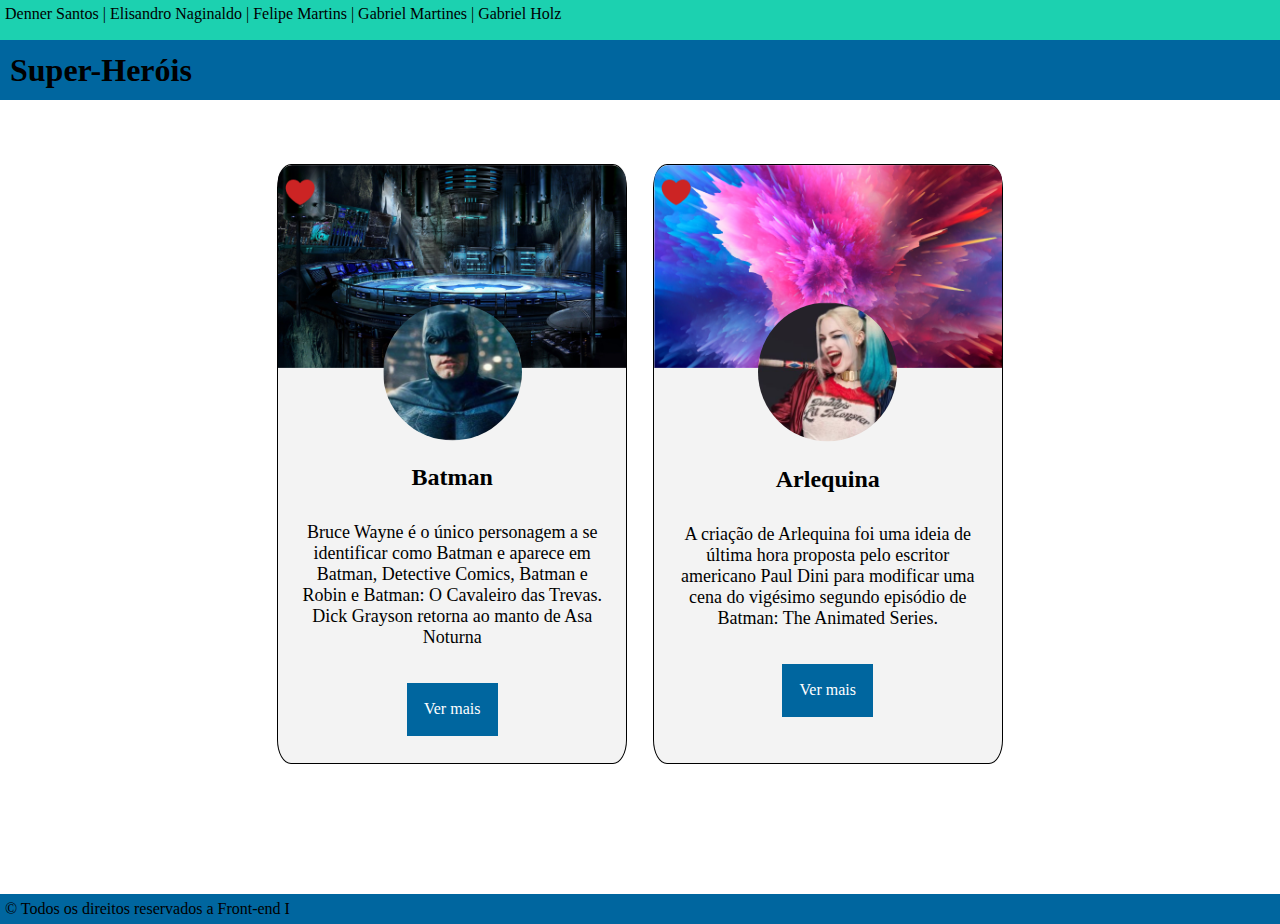
==== index.html @ 8ac059e4 "envio de nomes" ====
<!DOCTYPE html>
<html lang="en">

<head>
  <meta charset="UTF-8">
  <meta http-equiv="X-UA-Compatible" content="IE=edge">
  <meta name="viewport" content="width=device-width, initial-scale=1.0">
  <title>Super-Heróis</title>
  <link rel="stylesheet" href="./css/style.css">
</head>

<body>
  <section class="area__desconto"><span>Denner Santos | Elisandro Naginaldo | Felipe Martins | Gabriel Martines | Gabriel Holz</span></section>
  <header class="cabecalho">
    <h1>Super-Heróis</h1>
  </header>

  <main>
    <section class="cards">

      <article class="cards__card">
        <img class="card__img__top" src="./img/top-img-batman.png" alt="imagem">
        <img class="button__like__img" src="./img/like.png" alt=""/>
        <div class="card__icon">
          <img class="card__img__icon" src="./img/batman.png" alt="Batman">
        </div>
        <div class="cards__card__sobre">
          <h2>Batman</h2>
          <p>Bruce Wayne é o único personagem a se identificar como Batman e aparece em Batman, Detective Comics, Batman
            e
            Robin e Batman: O Cavaleiro das Trevas. Dick Grayson retorna ao manto de Asa Noturna
          </p>

        </div>
        <div class="card__btn" ><a href="">Ver mais</a></div>


      </article>

      <article class="cards__card">
        <img class="card__img__top" src="./img/top-img-arlequina.png" alt="imagem">
        <img class="button__like__img" src="./img/like.png" alt=""/>
        <div class="card__icon">
          <img class="card__img__icon" src="./img/arlequina.png" alt="Arlequina">
        </div>
        <div class="cards__card__sobre">
          <h2>Arlequina</h2>
          <p>
            A criação de Arlequina foi uma ideia de última hora proposta pelo escritor americano Paul Dini para
            modificar
            uma cena do vigésimo segundo episódio de Batman: The Animated Series.
          </p>

        </div>
        <div class="card__btn" ><a href=""> Ver mais</a></div>


      </article>

    </section>
  </main>
  <footer><span>	&copy;  Todos os direitos reservados a Front-end I</span></footer>
</body>

</html>
---- css/style.css ----
* {
  box-sizing: border-box;
  padding: 0;
  margin: 0;
}

html {
  position: relative;
  min-height: 100%;
}
body{
  margin: 0 0 160px; /* altura do seu footer */
}

.area__desconto {
  background-color: #1CD1B0;
  height: 40px;
  padding: 5px;
}

.cabecalho {
  background-color: #00669F;
  height: 60px;
  padding: 10px;
  display: flex;
  align-items: center;
}

.cards {
  justify-content: center;
  gap: 2%;
  display: flex;
  flex-direction: row;
  margin: 5% 0;

}

.cards__card {
  position: relative;
  width: 350px;
  height: 600px;
  background: #F3F3F3;
  border-radius: 4%;
  border: 1px solid #000;


}

.card__img__top {
  width: 100%;
}
.button__like__img{
  position: absolute;
  top: 2%;
  left: 2%;
  height: 30px;
  height: 30px;
}
.card__icon {
  width: 100%;
  display: flex;
  transform: translate(0, -50%);
  justify-content: center;
}

.card__img__icon {
  height: 40%;
  width: 40%;
  border-radius: 50%;
}

.cards__card__sobre {
  display: flex;
  justify-content: center;
  flex-direction: column;
  align-items: center;
  padding: 5% 5%;


}

.cards__card__sobre h2 {
  margin-top: -20%;
  margin-bottom: 10%;
  text-align: center;

}

.cards__card__sobre p {
  font-size: 18px;
  text-align: center;
}

.cards__card__area__btn {
  display: flex;
  justify-content: center;

}

.card__btn {
  display: flex;
  justify-content: center;

}

.card__btn a {
  text-decoration: none;
  background-color: #00669F;
  padding: 5%;
  color: #fff;
  margin: 5%;
}

footer {
  background-color: #00669F;
  padding: 0 2%;
  position: absolute;
  bottom: 0;
  height: 30px;
  width: 100%;
  display: flex;
  align-items: center;
  padding: 5px;
}

@media (max-width: 480px){
    
}
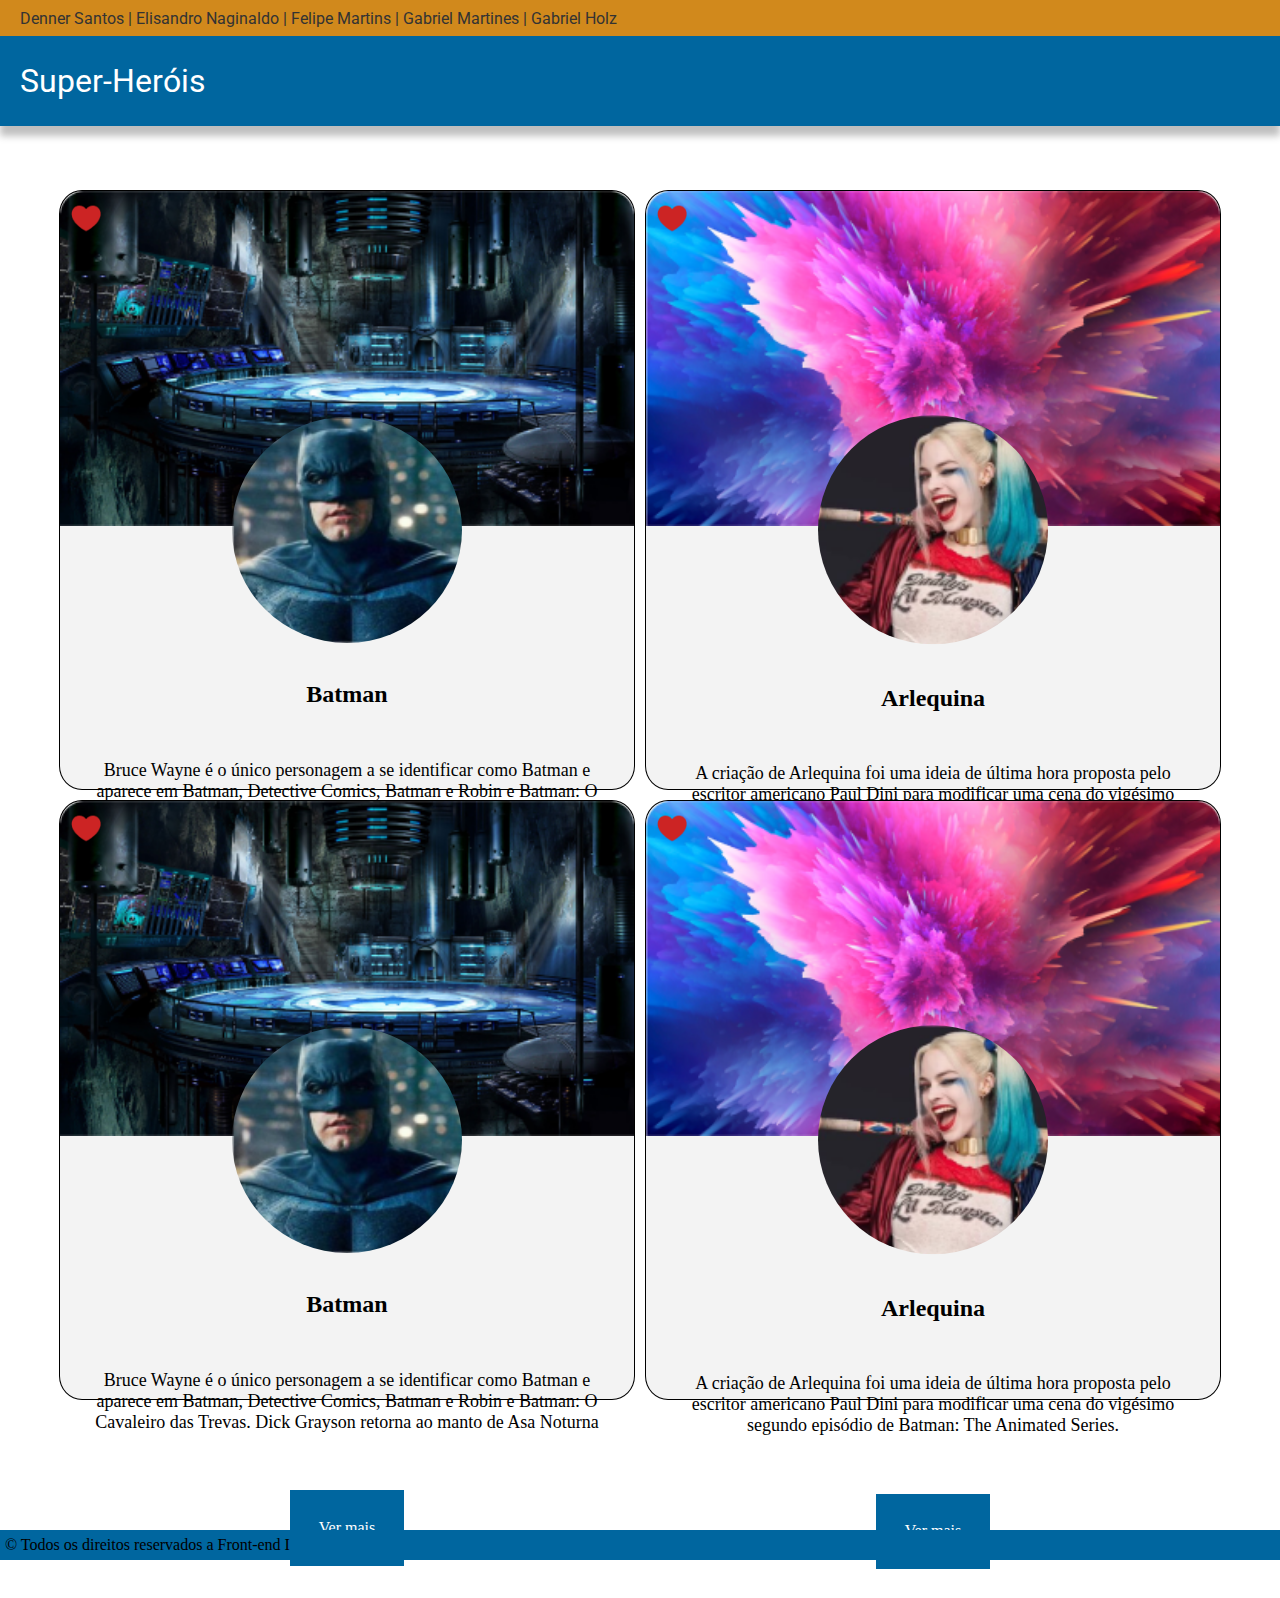
==== commit 6da077da: "atualizacao do css e html" ====
--- a/index.html
+++ b/index.html
@@ -10,17 +10,18 @@
 </head>
 
 <body>
-  <section class="area__desconto"><span>Denner Santos | Elisandro Naginaldo | Felipe Martins | Gabriel Martines | Gabriel Holz</span></section>
+  <section class="area__desconto"><span>Denner Santos | Elisandro Naginaldo | Felipe Martins | Gabriel Martines |
+      Gabriel Holz</span></section>
   <header class="cabecalho">
     <h1>Super-Heróis</h1>
   </header>
 
   <main>
     <section class="cards">
-
+      <!--  -->
       <article class="cards__card">
         <img class="card__img__top" src="./img/top-img-batman.png" alt="imagem">
-        <img class="button__like__img" src="./img/like.png" alt=""/>
+        <img class="button__like__img" src="./img/like.png" alt="" />
         <div class="card__icon">
           <img class="card__img__icon" src="./img/batman.png" alt="Batman">
         </div>
@@ -32,14 +33,14 @@
           </p>
 
         </div>
-        <div class="card__btn" ><a href="">Ver mais</a></div>
+        <div class="card__btn"><a href="">Ver mais</a></div>
 
 
       </article>
-
+      <!--  -->
       <article class="cards__card">
         <img class="card__img__top" src="./img/top-img-arlequina.png" alt="imagem">
-        <img class="button__like__img" src="./img/like.png" alt=""/>
+        <img class="button__like__img" src="./img/like.png" alt="" />
         <div class="card__icon">
           <img class="card__img__icon" src="./img/arlequina.png" alt="Arlequina">
         </div>
@@ -52,14 +53,55 @@
           </p>
 
         </div>
-        <div class="card__btn" ><a href=""> Ver mais</a></div>
+        <div class="card__btn"><a href=""> Ver mais</a></div>
 
 
       </article>
+      <!--  -->
+      <article class="cards__card">
+        <img class="card__img__top" src="./img/top-img-batman.png" alt="imagem">
+        <img class="button__like__img" src="./img/like.png" alt="" />
+        <div class="card__icon">
+          <img class="card__img__icon" src="./img/batman.png" alt="Batman">
+        </div>
+        <div class="cards__card__sobre">
+          <h2>Batman</h2>
+          <p>Bruce Wayne é o único personagem a se identificar como Batman e aparece em Batman, Detective Comics, Batman
+            e
+            Robin e Batman: O Cavaleiro das Trevas. Dick Grayson retorna ao manto de Asa Noturna
+          </p>
+
+        </div>
+        <div class="card__btn"><a href="">Ver mais</a></div>
+
+
+      </article>
+      <!--  -->
+      <article class="cards__card">
+        <img class="card__img__top" src="./img/top-img-arlequina.png" alt="imagem">
+        <img class="button__like__img" src="./img/like.png" alt="" />
+        <div class="card__icon">
+          <img class="card__img__icon" src="./img/arlequina.png" alt="Arlequina">
+        </div>
+        <div class="cards__card__sobre">
+          <h2>Arlequina</h2>
+          <p>
+            A criação de Arlequina foi uma ideia de última hora proposta pelo escritor americano Paul Dini para
+            modificar
+            uma cena do vigésimo segundo episódio de Batman: The Animated Series.
+          </p>
+
+        </div>
+        <div class="card__btn"><a href=""> Ver mais</a></div>
+
+
+      </article>
+      <!--  -->
+
 
     </section>
   </main>
-  <footer><span>	&copy;  Todos os direitos reservados a Front-end I</span></footer>
+  <footer><span> &copy; Todos os direitos reservados a Front-end I</span></footer>
 </body>
 
 </html>--- a/css/style.css
+++ b/css/style.css
@@ -1,3 +1,6 @@
+@import url('https://fonts.googleapis.com/css2?family=Open+Sans:wght@400;700&family=Oswald:wght@300;400;700&family=Roboto:wght@400;700&display=swap');
+
+
 * {
   box-sizing: border-box;
   padding: 0;
@@ -7,29 +10,59 @@
 html {
   position: relative;
   min-height: 100%;
+  font-size: 16px;
 }
-body{
-  margin: 0 0 160px; /* altura do seu footer */
+
+body {
+  margin: 0 0 160px;
+  /* altura do seu footer */
 }
 
 .area__desconto {
-  background-color: #1CD1B0;
-  height: 40px;
-  padding: 5px;
+  width: 100vw;
+  height: 4vh;
+  display: flex;
+  align-items: center;
+
+  background: #D1891C;
+}
+
+.area__desconto span {
+  padding-left: 20px;
+  font-family: 'Roboto';
+  font-style: normal;
+  font-weight: 400;
+  font-size: 1rem;
+
+  color: #333333;
 }
 
 .cabecalho {
   background-color: #00669F;
-  height: 60px;
-  padding: 10px;
+  height: 10vh;
+  width: 100vw;
+  padding: 20px;
+
   display: flex;
   align-items: center;
+
+  box-shadow: 0px 10px 7px rgb(0 0 0 / 25%);
+}
+
+.cabecalho h1 {
+  font-family: 'Roboto';
+  font-style: normal;
+  font-weight: 400;
+  font-size: 32px;
+
+  color: #FFFFFF;
 }
 
 .cards {
+  display: flex;
+  flex-wrap: wrap;
   justify-content: center;
   gap: 2%;
-  display: flex;
   flex-direction: row;
   margin: 5% 0;
 
@@ -49,13 +82,15 @@
 .card__img__top {
   width: 100%;
 }
-.button__like__img{
+
+.button__like__img {
   position: absolute;
   top: 2%;
   left: 2%;
   height: 30px;
   height: 30px;
 }
+
 .card__icon {
   width: 100%;
   display: flex;
@@ -123,6 +158,25 @@
   padding: 5px;
 }
 
-@media (max-width: 480px){
-    
+@media (max-width: 460px) {
+
+  /*mobile*/
+  .cards__card {
+    width: 60%;
+  }
+  .cards{
+    gap: 10px;
+  }
 }
+
+@media (min-width: 461px) {
+  /*tablet*/
+  .cards{
+    gap: 10px;
+  }
+
+  .cards__card {
+    width: 45%;
+  }
+
+}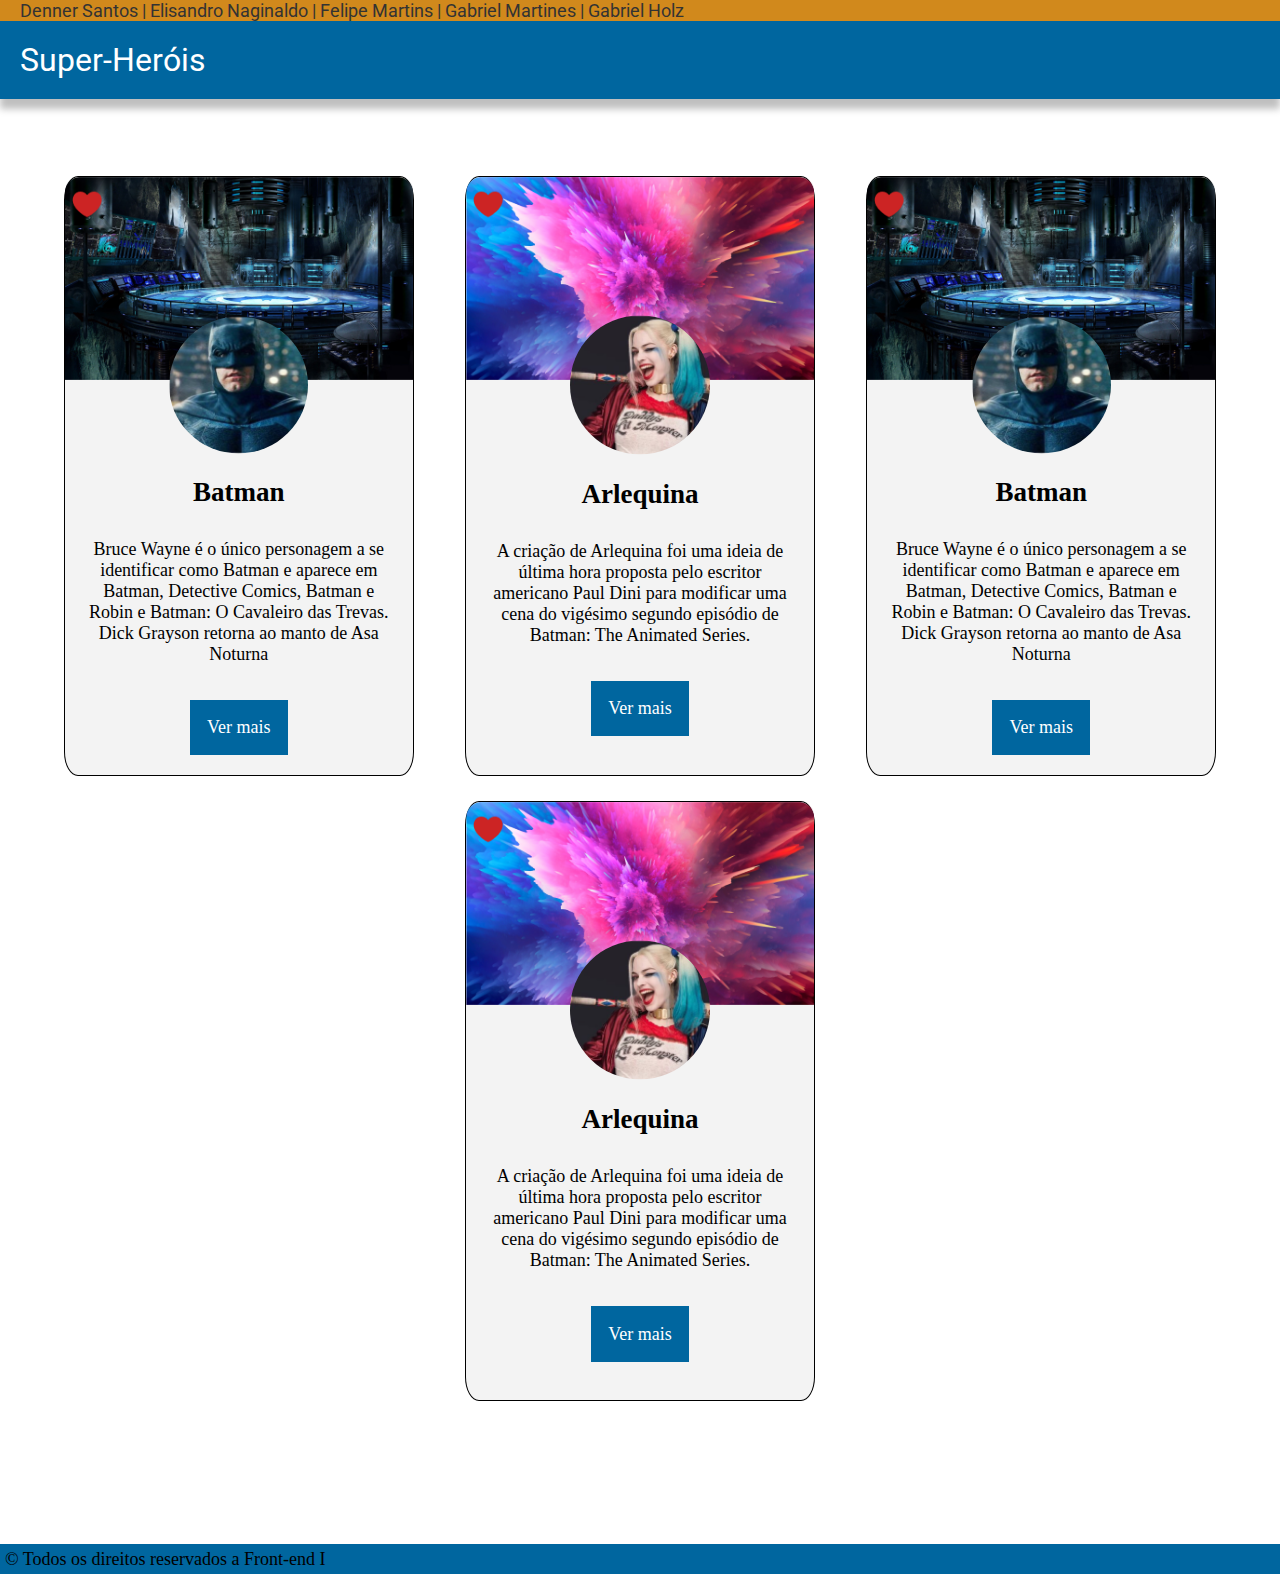
==== commit 7b02d435: "atualizando index e style" ====
--- a/index.html
+++ b/index.html
@@ -10,7 +10,7 @@
 </head>
 
 <body>
-  <section class="area__desconto"><span>Denner Santos | Elisandro Naginaldo | Felipe Martins | Gabriel Martines |
+  <section class="area__nomes"><span>Denner Santos | Elisandro Naginaldo | Felipe Martins | Gabriel Martines |
       Gabriel Holz</span></section>
   <header class="cabecalho">
     <h1>Super-Heróis</h1>
--- a/css/style.css
+++ b/css/style.css
@@ -10,7 +10,7 @@
 html {
   position: relative;
   min-height: 100%;
-  font-size: 16px;
+  font-size: 18px;
 }
 
 body {
@@ -18,16 +18,15 @@
   /* altura do seu footer */
 }
 
-.area__desconto {
-  width: 100vw;
-  height: 4vh;
+.area__nomes {
+  width: 100%;
+  height: 4%;
   display: flex;
   align-items: center;
-
   background: #D1891C;
 }
 
-.area__desconto span {
+.area__nomes span {
   padding-left: 20px;
   font-family: 'Roboto';
   font-style: normal;
@@ -39,8 +38,8 @@
 
 .cabecalho {
   background-color: #00669F;
-  height: 10vh;
-  width: 100vw;
+  height: 10%;
+  width: 100%;
   padding: 20px;
 
   display: flex;
@@ -72,6 +71,7 @@
   position: relative;
   width: 350px;
   height: 600px;
+  margin: 1%;
   background: #F3F3F3;
   border-radius: 4%;
   border: 1px solid #000;
@@ -122,7 +122,7 @@
 }
 
 .cards__card__sobre p {
-  font-size: 18px;
+  font-size: 1rem;
   text-align: center;
 }
 
@@ -169,7 +169,7 @@
   }
 }
 
-@media (min-width: 461px) {
+@media (min-width: 461px) and (max-width:768px){
   /*tablet*/
   .cards{
     gap: 10px;
@@ -177,6 +177,8 @@
 
   .cards__card {
     width: 45%;
+
   }
 
-}+}
+
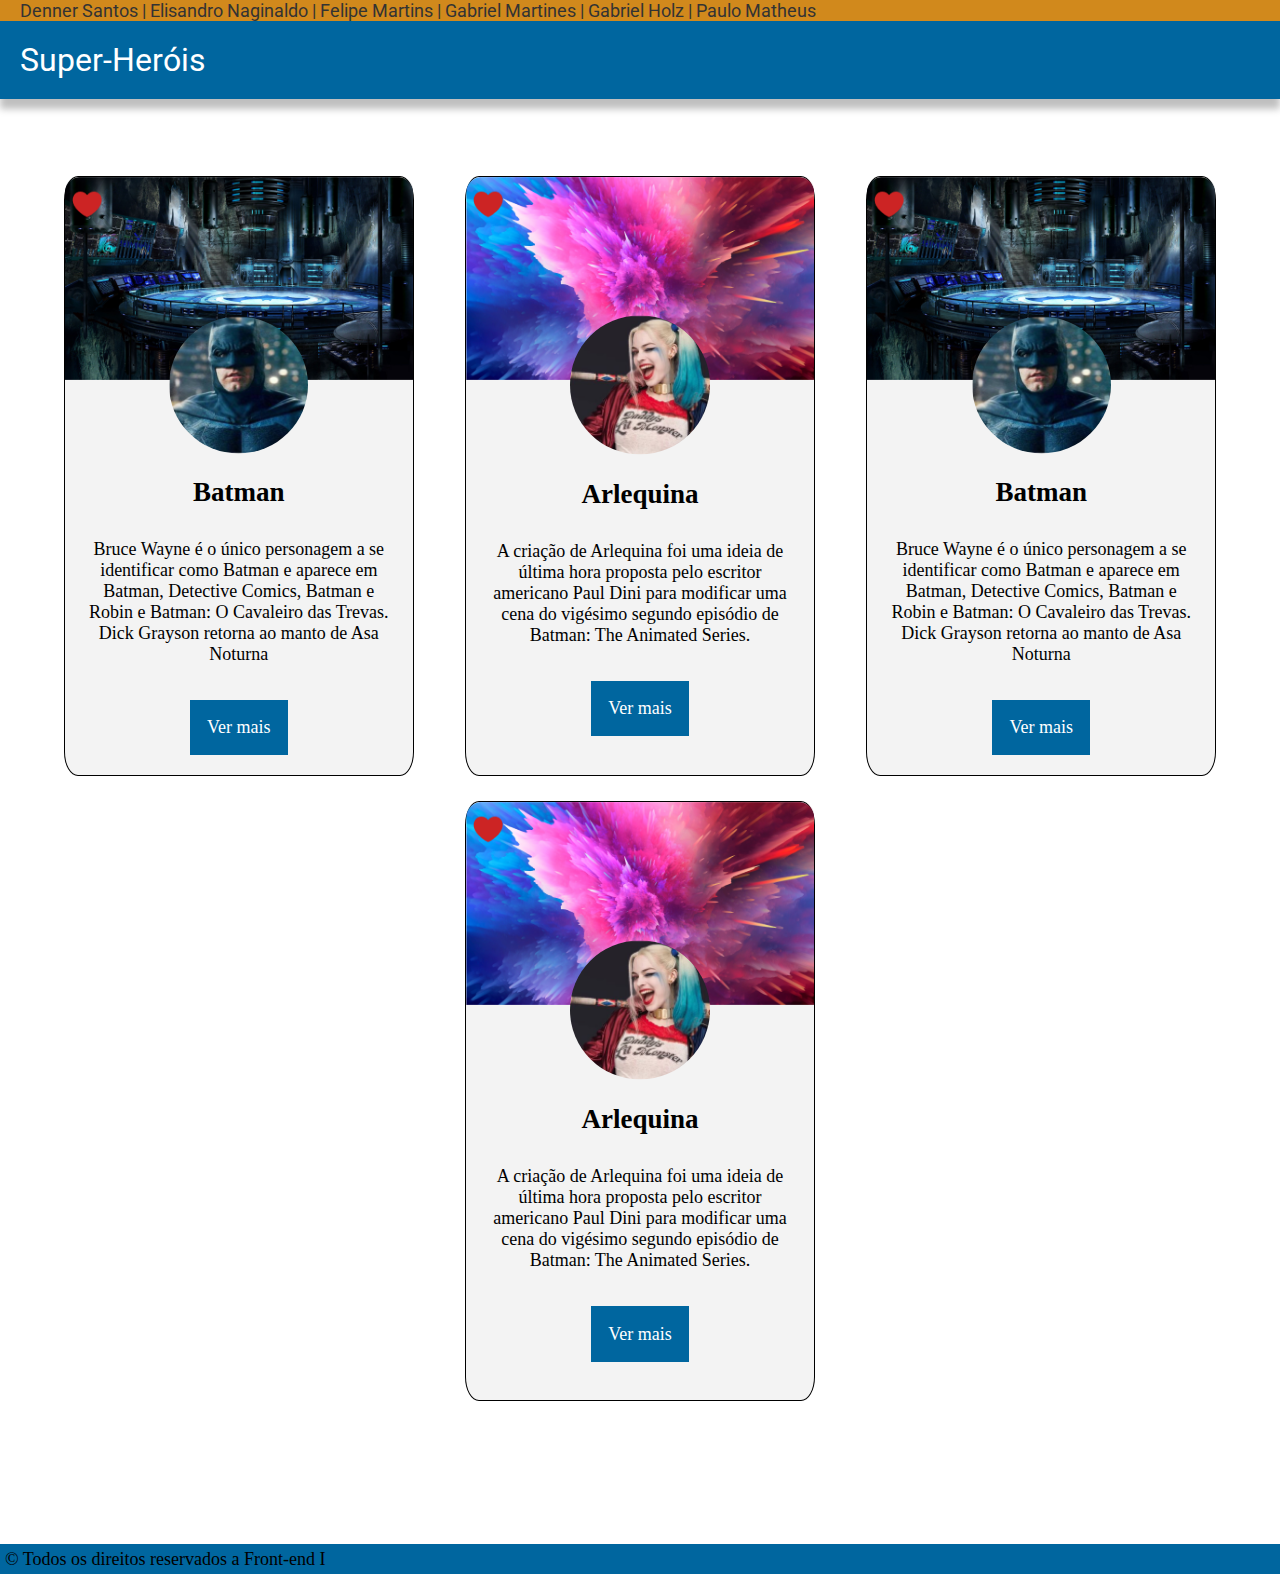
==== commit 94118aa3: "Atualização Nome" ====
--- a/index.html
+++ b/index.html
@@ -11,7 +11,7 @@
 
 <body>
   <section class="area__nomes"><span>Denner Santos | Elisandro Naginaldo | Felipe Martins | Gabriel Martines |
-      Gabriel Holz</span></section>
+      Gabriel Holz | Paulo Matheus</span></section>
   <header class="cabecalho">
     <h1>Super-Heróis</h1>
   </header>
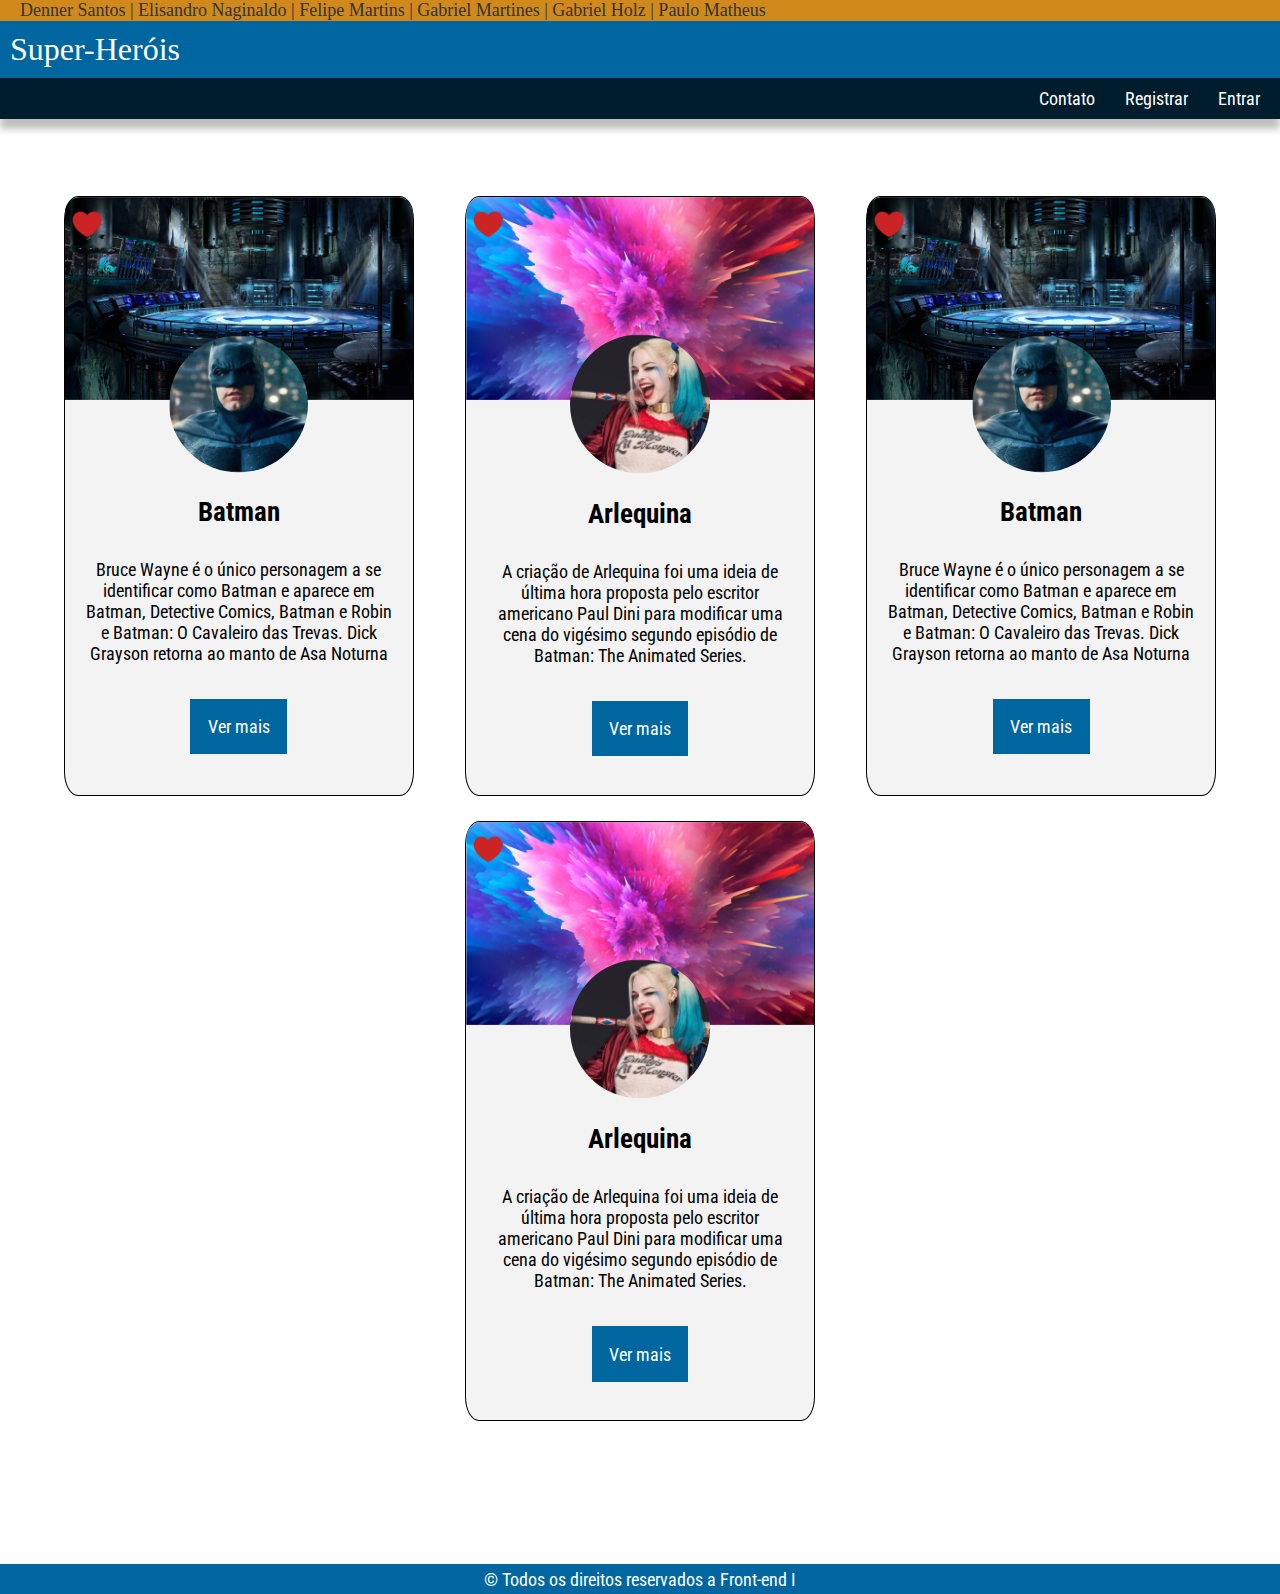
==== commit f3845807: "atualizações em fonts, nav e footer" ====
--- a/index.html
+++ b/index.html
@@ -13,7 +13,18 @@
   <section class="area__nomes"><span>Denner Santos | Elisandro Naginaldo | Felipe Martins | Gabriel Martines |
       Gabriel Holz | Paulo Matheus</span></section>
   <header class="cabecalho">
-    <h1>Super-Heróis</h1>
+    <div class="cabecalho__logo">
+      <h1>Super-Heróis</h1>
+    </div>
+    <div class="cabecalho__nav">
+      <nav>
+        <ul>
+          <li><a href="./pages/contato.html">Contato</a></li>
+          <li><a href="./pages/register.html">Registrar</a></li>
+          <li><a href="./pages//login.html">Entrar</a></li>
+        </ul>
+      </nav>
+    </div>
   </header>
 
   <main>
--- a/css/style.css
+++ b/css/style.css
@@ -1,11 +1,12 @@
-@import url('https://fonts.googleapis.com/css2?family=Open+Sans:wght@400;700&family=Oswald:wght@300;400;700&family=Roboto:wght@400;700&display=swap');
-
+@import url('https://fonts.googleapis.com/css2?family=Roboto+Condensed:wght@300&display=swap');
 
 * {
   box-sizing: border-box;
   padding: 0;
   margin: 0;
-}
+  font-family: 'Roboto Condensed', sans-serif;
+}
+
 
 html {
   position: relative;
@@ -16,6 +17,15 @@
 body {
   margin: 0 0 160px;
   /* altura do seu footer */
+}
+
+a{
+  text-decoration: none;
+  color: #fff ;
+}
+
+li{
+  list-style: none;
 }
 
 .area__nomes {
@@ -40,12 +50,13 @@
   background-color: #00669F;
   height: 10%;
   width: 100%;
-  padding: 20px;
-
-  display: flex;
-  align-items: center;
-
+  display: flex;
+  flex-direction: column;
   box-shadow: 0px 10px 7px rgb(0 0 0 / 25%);
+}
+
+.cabecalho__logo {
+  padding: 10px;
 }
 
 .cabecalho h1 {
@@ -53,8 +64,24 @@
   font-style: normal;
   font-weight: 400;
   font-size: 32px;
-
   color: #FFFFFF;
+}
+
+.cabecalho__nav {
+  background-color: #001D2D;
+  width: 100%;
+  padding: 10px;
+  display: flex;
+  justify-content: flex-end;
+}
+
+.cabecalho__nav nav ul{
+  display: flex;
+  gap: 10px;
+}
+
+.cabecalho__nav nav ul li a{
+  padding: 10px;
 }
 
 .cards {
@@ -142,7 +169,6 @@
   text-decoration: none;
   background-color: #00669F;
   padding: 5%;
-  color: #fff;
   margin: 5%;
 }
 
@@ -155,7 +181,12 @@
   width: 100%;
   display: flex;
   align-items: center;
+  justify-content: center;
   padding: 5px;
+}
+
+footer span{
+  color: #fff;
 }
 
 @media (max-width: 460px) {
@@ -164,14 +195,16 @@
   .cards__card {
     width: 60%;
   }
-  .cards{
+
+  .cards {
     gap: 10px;
   }
 }
 
-@media (min-width: 461px) and (max-width:768px){
+@media (min-width: 461px) and (max-width:768px) {
+
   /*tablet*/
-  .cards{
+  .cards {
     gap: 10px;
   }
 
@@ -180,5 +213,4 @@
 
   }
 
-}
-
+}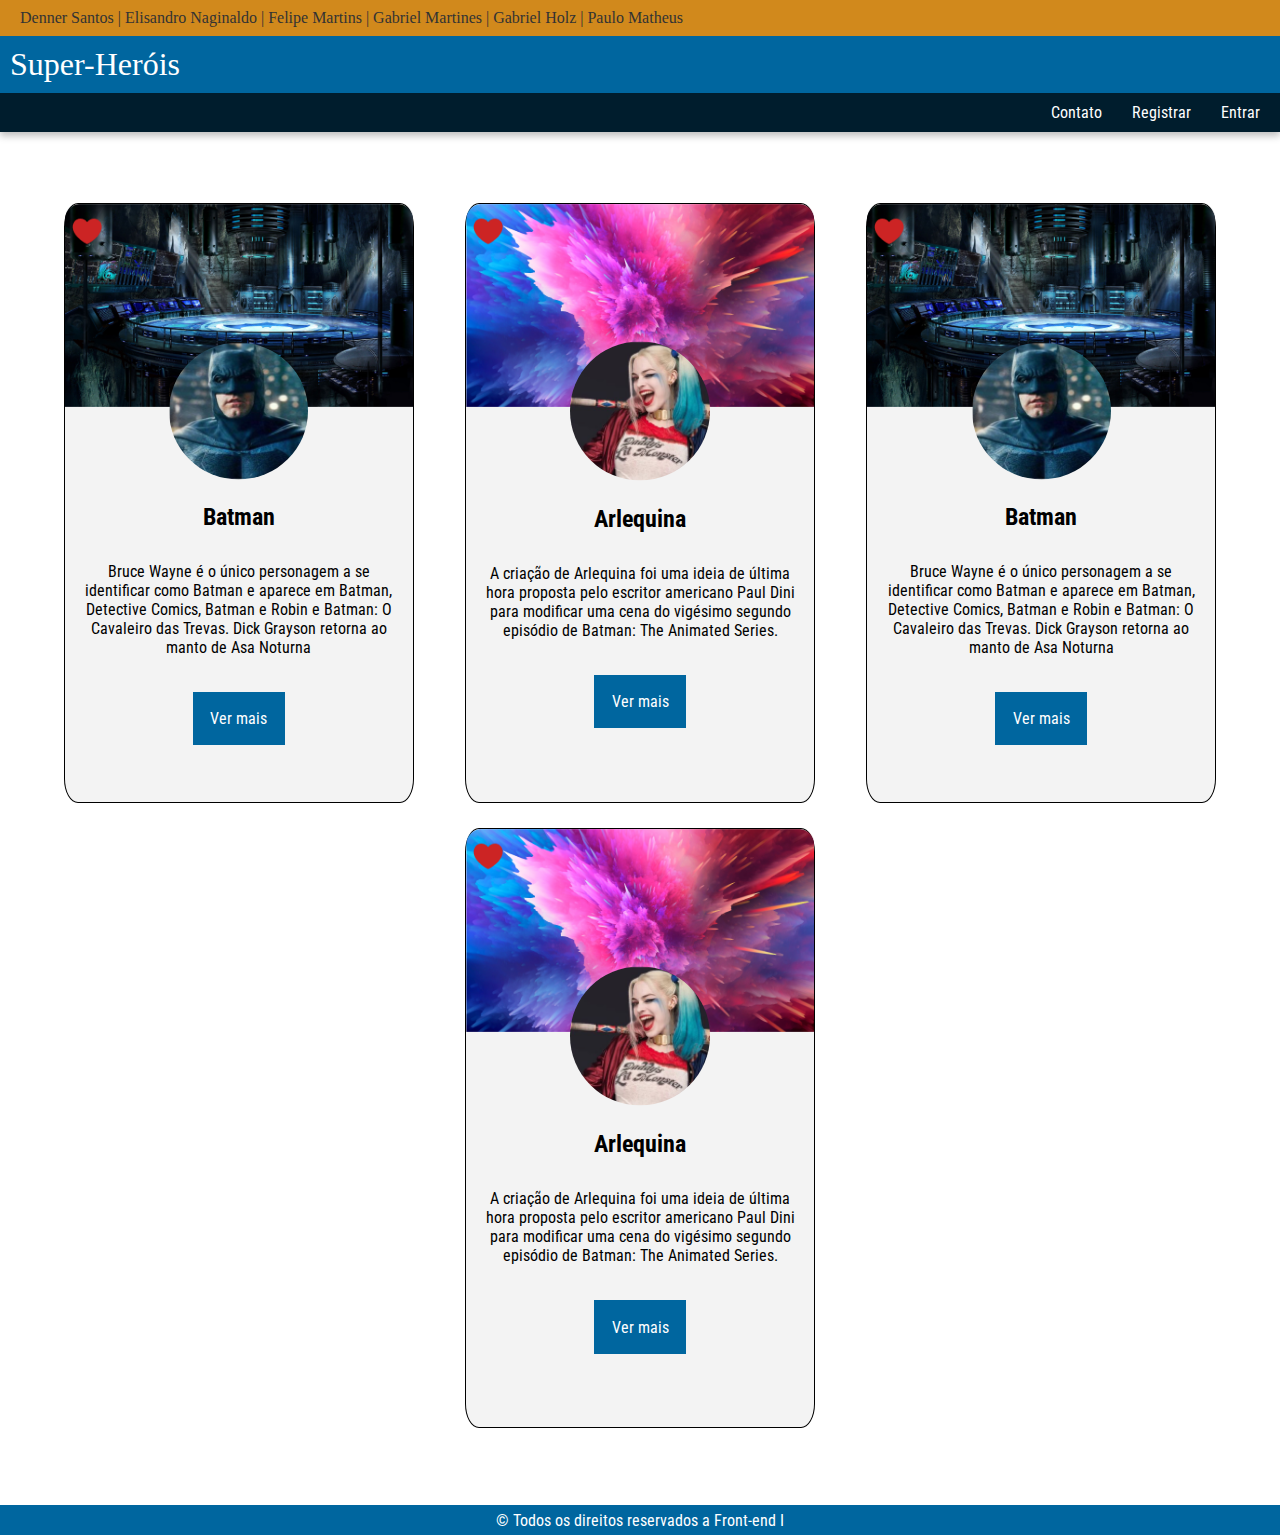
==== commit e0e6cfd2: "alterações em pagina de detalhes (css/html)" ====
--- a/index.html
+++ b/index.html
@@ -44,7 +44,7 @@
           </p>
 
         </div>
-        <div class="card__btn"><a href="">Ver mais</a></div>
+        <div class="card__btn"><a href="./pages/detail.html">Ver mais</a></div>
 
 
       </article>
@@ -64,7 +64,7 @@
           </p>
 
         </div>
-        <div class="card__btn"><a href=""> Ver mais</a></div>
+        <div class="card__btn"><a href="./pages/detail.html"> Ver mais</a></div>
 
 
       </article>
@@ -83,7 +83,7 @@
           </p>
 
         </div>
-        <div class="card__btn"><a href="">Ver mais</a></div>
+        <div class="card__btn"><a href="./pages/detail.html">Ver mais</a></div>
 
 
       </article>
@@ -103,7 +103,7 @@
           </p>
 
         </div>
-        <div class="card__btn"><a href=""> Ver mais</a></div>
+        <div class="card__btn"><a href="./pages/detail.html"> Ver mais</a></div>
 
 
       </article>
--- a/css/style.css
+++ b/css/style.css
@@ -8,23 +8,31 @@
 }
 
 
-html {
-  position: relative;
-  min-height: 100%;
-  font-size: 18px;
-}
-
-body {
-  margin: 0 0 160px;
-  /* altura do seu footer */
-}
-
-a{
+html, body {
+  width: 100%;
+  height: 100%;
+}
+
+main {
+  width: 100%;
+  flex-grow: 1;
+  display: flex;
+  justify-content: center;
+  flex-direction: column;
+}
+
+header, main, footer {
+  flex-shrink: 0;
+}
+
+
+
+a {
   text-decoration: none;
-  color: #fff ;
-}
-
-li{
+  color: #fff;
+}
+
+li {
   list-style: none;
 }
 
@@ -75,12 +83,12 @@
   justify-content: flex-end;
 }
 
-.cabecalho__nav nav ul{
+.cabecalho__nav nav ul {
   display: flex;
   gap: 10px;
 }
 
-.cabecalho__nav nav ul li a{
+.cabecalho__nav nav ul li a {
   padding: 10px;
 }
 
@@ -176,7 +184,6 @@
   background-color: #00669F;
   padding: 0 2%;
   position: absolute;
-  bottom: 0;
   height: 30px;
   width: 100%;
   display: flex;
@@ -185,7 +192,7 @@
   padding: 5px;
 }
 
-footer span{
+footer span {
   color: #fff;
 }
 
@@ -213,4 +220,68 @@
 
   }
 
+}
+
+/* page detail */
+
+.cabecalho__nome {
+  height: 100%;
+  display: flex;
+  align-items: center;
+  justify-content: start;
+  padding-left: 10px;
+}
+
+.cabecalho__nome h1 {
+  font-family: 'Roboto Condensed', sans-serif;
+  font-weight: bold;
+}
+
+.main__detalhes {
+  height: 100%;
+  display: flex;
+  justify-content: center;
+}
+
+.container__detalhes {
+  background-image: url('../img/bg1.png');
+  background-size: cover;
+  height: 100%;
+  bottom: 0;
+  top: 0;
+  display: flex;
+  align-items: center;
+  justify-content: center;
+
+}
+
+.card__detalhes {
+  display: flex;
+  flex-direction: column;
+  align-items: center;
+  background-color: #fff;
+  width: 40%;
+  height: 50%;
+  border-radius: 20px;
+  padding: 0 15px
+  
+}
+
+
+.card__detalhes__icone {
+  transform: translate(0, -50%);
+  position: relative;
+  
+  border-radius: 50%;
+  }
+
+.card__detalhes__descricao {
+  display: flex;
+  justify-content: center;
+  align-items: center;
+  flex-direction: column;
+}
+
+.card__detalhes__descricao h2 {
+  margin-top: -5%;
 }